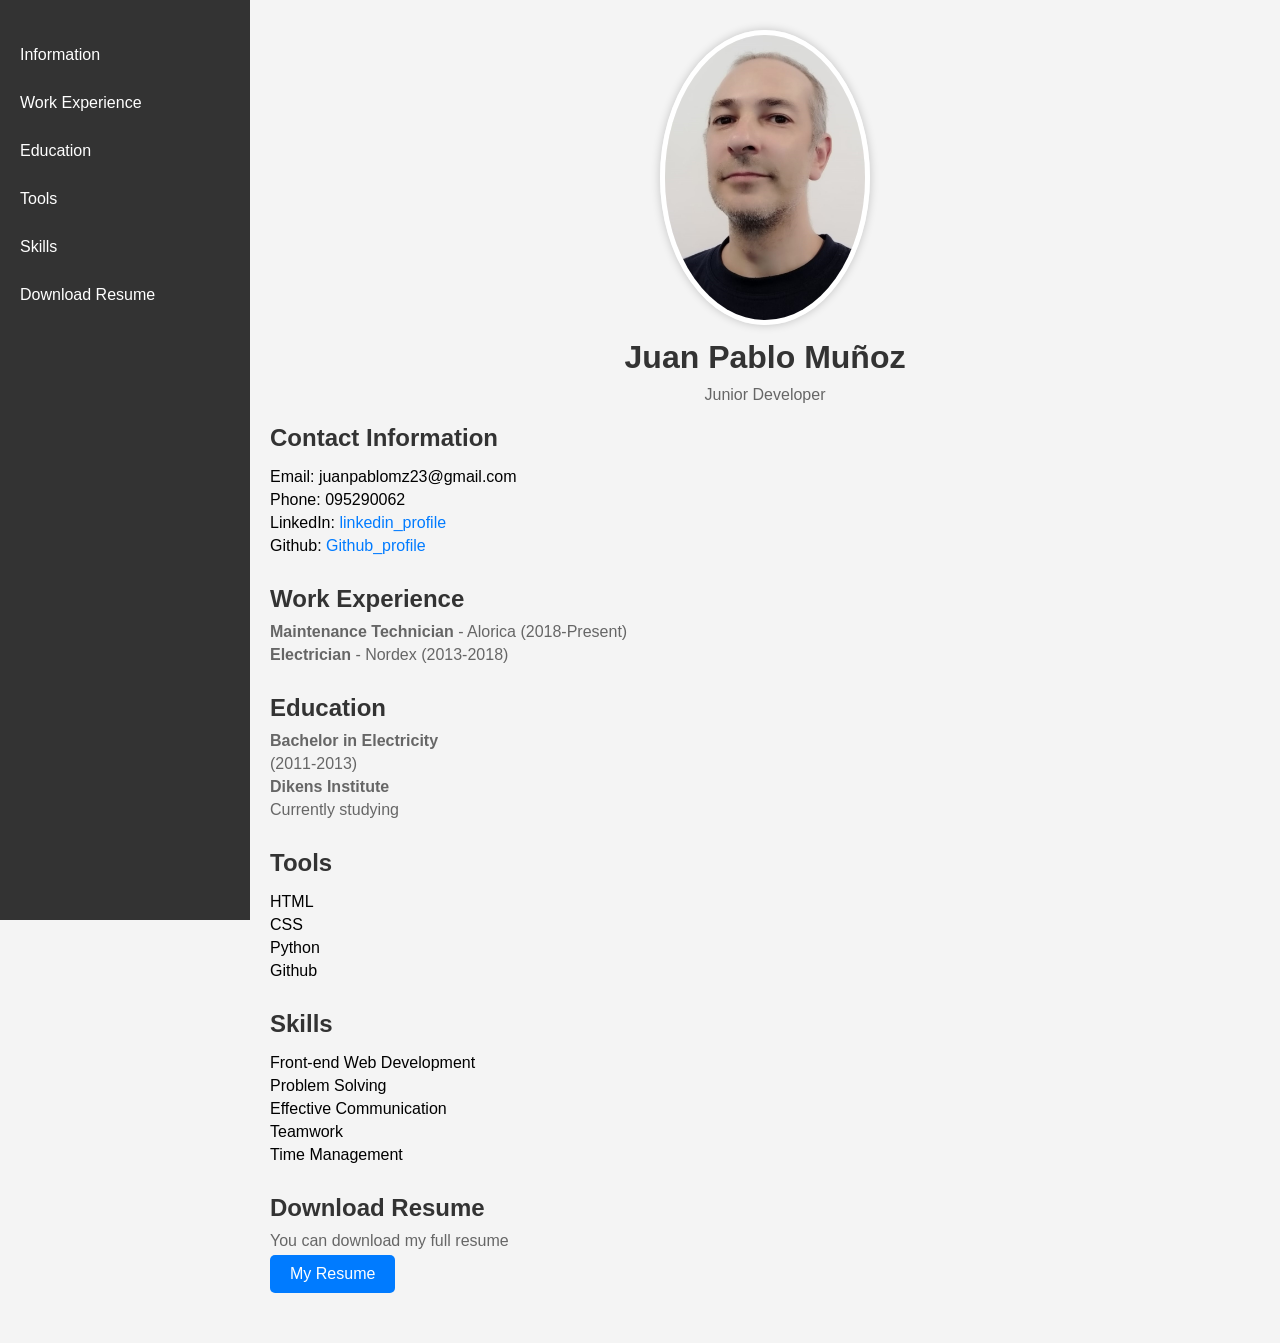
==== Resume_Web/Resume_cv.html @ 7fdb13d3 "cargando-cv" ====
<!DOCTYPE html>
<html lang="en">
<head>
    <meta charset="UTF-8">
    <meta name="viewport" content="width=device-width, initial-scale=1.0">
    <title>Curriculum Vitae</title>
    <link rel="icon" type="image/png" href="recursos/Captura2.PNG">
    <link rel="stylesheet" href="style.css">
    
    <script>
        function showText(buttonId) {
            const button = document.getElementById(buttonId);
            button.style.color = "#fff";
        }
        function hideText(buttonId) {
            const button = document.getElementById(buttonId);
            button.style.color = "";
        }
        
    </script>
</head>
<body>
    <nav class="navbar">
        <ul>
            <li><a id="infoBtn" href="#information" onmouseover="showText('infoBtn')" onmouseout="hideText('infoBtn')">Information</a></li>
            <li><a id="expBtn" href="#experience" onmouseover="showText('expBtn')" onmouseout="hideText('expBtn')">Work Experience</a></li>
            <li><a id="eduBtn" href="#education" onmouseover="showText('eduBtn')" onmouseout="hideText('eduBtn')">Education</a></li>
            <li><a id="toolsBtn" href="#tools" onmouseover="showText('toolsBtn')" onmouseout="hideText('toolsBtn')">Tools</a></li>
            <li><a id="skillsBtn" href="#skills" onmouseover="showText('skillsBtn')" onmouseout="hideText('skillsBtn')">Skills</a></li>
            <li><a id="dlBtn" href="#download" onmouseover="showText('dlBtn')" onmouseout="hideText('dlBtn')">Download Resume</a></li>
        </ul>
    </nav>
    <div class="container">
        <header>
            <img src="recursos/foto23.jpeg" alt="Your Photo" width="300">
            <h1>Juan Pablo Muñoz</h1>
            <p>Junior Developer</p>
        </header>
        <section class="section" id="information">
            <h2>Contact Information</h2>
            <ul>
                <li>Email: juanpablomz23@gmail.com</li>
                <li>Phone: 095290062</li>
                <li>LinkedIn: <a href="https://www.linkedin.com/in/juan-pablo-muñoz-1b82b7159">linkedin_profile</a></li>
                <li>Github: <a href="https://github.com/nabuco1123">Github_profile</a></li>
            </ul>
        </section>
        <section class="section" id="experience">
            <h2>Work Experience</h2>
            <p><strong>Maintenance Technician</strong> - Alorica (2018-Present)</p>
            <p><strong>Electrician</strong> - Nordex (2013-2018)</p>
            
        </section>
        <section class="section" id="education">
            <h2>Education</h2>
            <p><strong>Bachelor in Electricity</strong></p>
            <p>(2011-2013)</p>
            <p><strong>Dikens Institute</strong></p>
            <p>Currently studying</p>
        </section>
        <section class="section" id="tools">
            <h2>Tools</h2>
            <ul>
                <li>HTML</li>
                <li>CSS</li>
                <li>Python</li>
                <li>Github</li>
            </ul>
        </section>
        <section class="section" id="skills">
            <h2>Skills</h2>
            <ul>
                <li>Front-end Web Development</li>
                <li>Problem Solving</li>
                <li>Effective Communication</li>
                <li>Teamwork</li>
                <li>Time Management</li>
            </ul>
        </section>
        <section class="section" id="download">
            <h2>Download Resume</h2>
            <p>You can download my full resume</p>
            <a class="download-button" href="Archivo.rar" download>My Resume</a>
        </section>
    </div>

</body>
</html>
---- Resume_Web/style.css ----
body {
    font-family: Arial, sans-serif;
    margin: 0;
    padding: 0;
    background-color: #f4f4f4;
}
.navbar {
    height: 100vh;
    width: 250px;
    position: fixed;
    top: 0;
    left: 0;
    background-color: #333;
    color: #fff;
    padding-top: 20px;
}
.navbar ul {
    list-style: none;
    padding: 0;
}
.navbar li {
    margin-bottom: 10px;
}
.navbar a {
    display: block;
    padding: 10px 20px;
    text-decoration: none;
    color: #fff;
    transition: background-color 0.3s, padding 0.3s;
}
.navbar a:hover {
    background-color: #555;
    padding-left: 30px;
}
.container {
    margin-left: 250px;
    padding: 20px;
}
header {
    text-align: center;
    margin-bottom: 20px;
}
h1 {
    color: #333;
    margin: 10px 0;
}
p {
    color: #666;
    margin: 5px 0;
}
img {
    max-width: 200px;
    border-radius: 50%;
    margin-top: 10px;
    border: 5px solid #fff;
    box-shadow: 0px 0px 10px rgba(0, 0, 0, 0.2);
}
.section {
    margin-bottom: 30px;
}
h2 {
    color: #333;
    margin-bottom: 10px;
}
ul {
    list-style: none;
    padding: 0;
}
ul li {
    margin-bottom: 5px;
}
a {
    color: #007bff;
    text-decoration: none;
}
.download-button {
    display: inline-block;
    background-color: #007bff;
    color: #fff;
    padding: 10px 20px;
    border: none;
    border-radius: 5px;
    cursor: pointer;
    text-decoration: none;
}
footer {
    text-align: center;
    margin-top: 30px;
    color: #666;
}
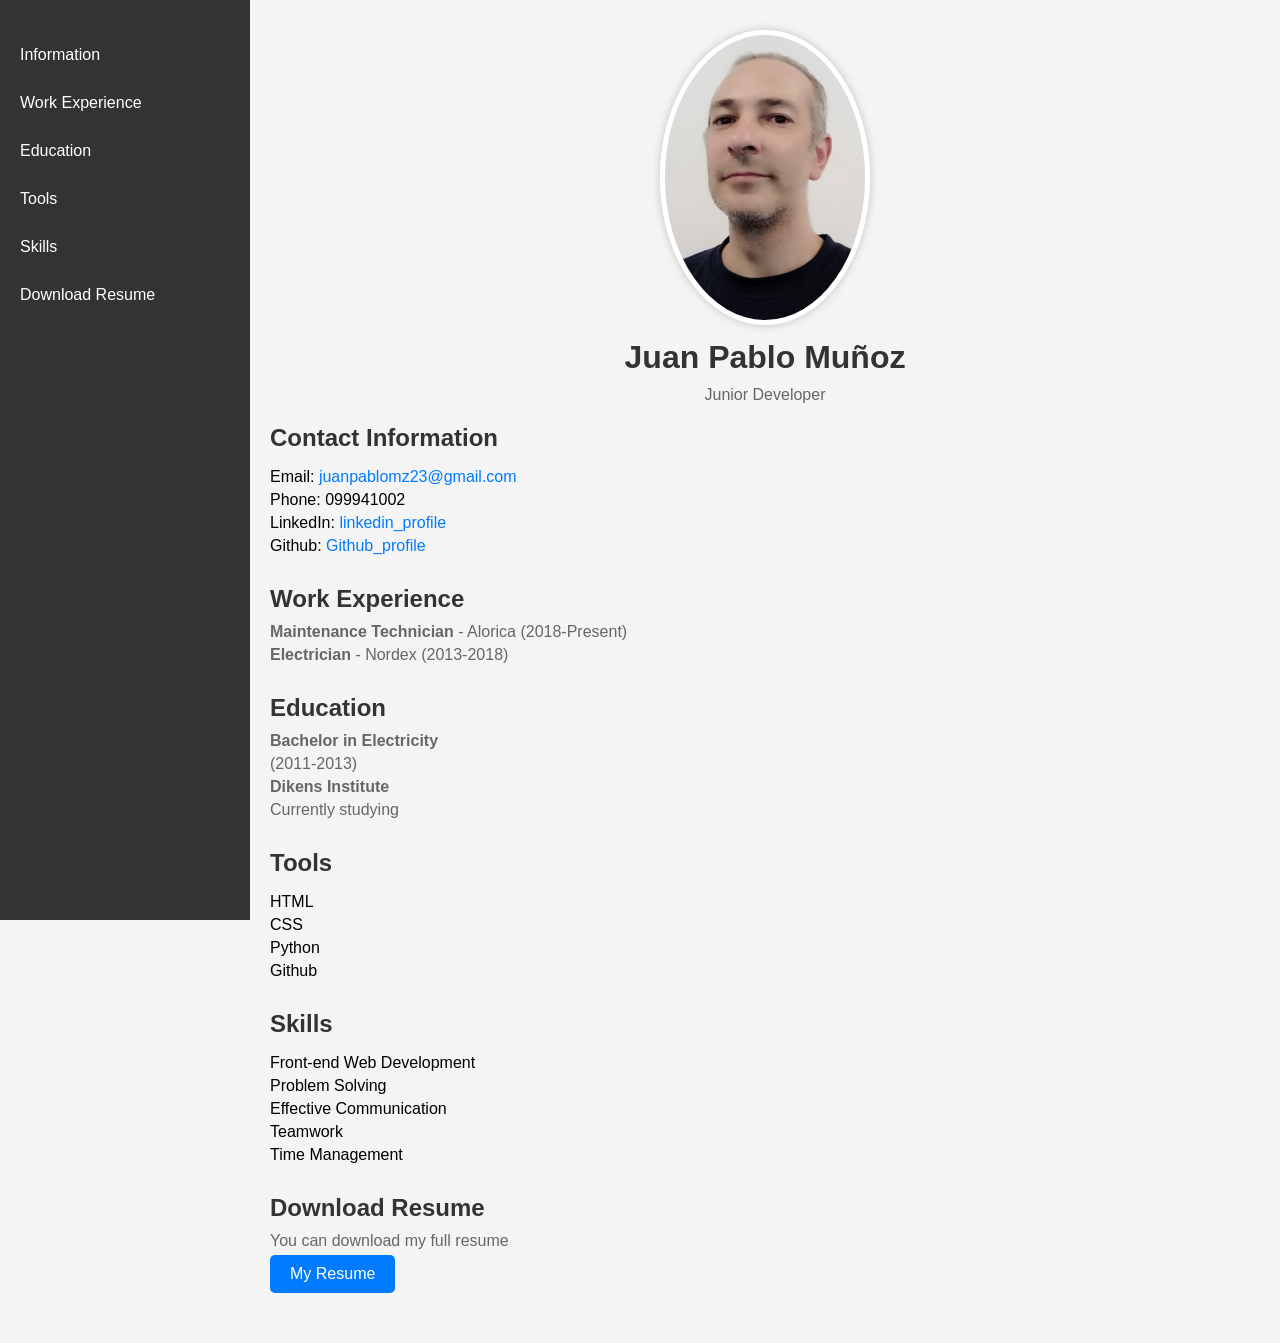
==== commit 919bd569: "feat: Make email clickable and update phone number This commit addresses two issues:  1.  Bug Fix: T" ====
--- a/Resume_Web/Resume_cv.html
+++ b/Resume_Web/Resume_cv.html
@@ -1,88 +1,88 @@
-<!DOCTYPE html>
-<html lang="en">
-<head>
-    <meta charset="UTF-8">
-    <meta name="viewport" content="width=device-width, initial-scale=1.0">
-    <title>Curriculum Vitae</title>
-    <link rel="icon" type="image/png" href="recursos/Captura2.PNG">
-    <link rel="stylesheet" href="style.css">
-    
-    <script>
-        function showText(buttonId) {
-            const button = document.getElementById(buttonId);
-            button.style.color = "#fff";
-        }
-        function hideText(buttonId) {
-            const button = document.getElementById(buttonId);
-            button.style.color = "";
-        }
-        
-    </script>
-</head>
-<body>
-    <nav class="navbar">
-        <ul>
-            <li><a id="infoBtn" href="#information" onmouseover="showText('infoBtn')" onmouseout="hideText('infoBtn')">Information</a></li>
-            <li><a id="expBtn" href="#experience" onmouseover="showText('expBtn')" onmouseout="hideText('expBtn')">Work Experience</a></li>
-            <li><a id="eduBtn" href="#education" onmouseover="showText('eduBtn')" onmouseout="hideText('eduBtn')">Education</a></li>
-            <li><a id="toolsBtn" href="#tools" onmouseover="showText('toolsBtn')" onmouseout="hideText('toolsBtn')">Tools</a></li>
-            <li><a id="skillsBtn" href="#skills" onmouseover="showText('skillsBtn')" onmouseout="hideText('skillsBtn')">Skills</a></li>
-            <li><a id="dlBtn" href="#download" onmouseover="showText('dlBtn')" onmouseout="hideText('dlBtn')">Download Resume</a></li>
-        </ul>
-    </nav>
-    <div class="container">
-        <header>
-            <img src="recursos/foto23.jpeg" alt="Your Photo" width="300">
-            <h1>Juan Pablo Muñoz</h1>
-            <p>Junior Developer</p>
-        </header>
-        <section class="section" id="information">
-            <h2>Contact Information</h2>
-            <ul>
-                <li>Email: juanpablomz23@gmail.com</li>
-                <li>Phone: 095290062</li>
-                <li>LinkedIn: <a href="https://www.linkedin.com/in/juan-pablo-muñoz-1b82b7159">linkedin_profile</a></li>
-                <li>Github: <a href="https://github.com/nabuco1123">Github_profile</a></li>
-            </ul>
-        </section>
-        <section class="section" id="experience">
-            <h2>Work Experience</h2>
-            <p><strong>Maintenance Technician</strong> - Alorica (2018-Present)</p>
-            <p><strong>Electrician</strong> - Nordex (2013-2018)</p>
-            
-        </section>
-        <section class="section" id="education">
-            <h2>Education</h2>
-            <p><strong>Bachelor in Electricity</strong></p>
-            <p>(2011-2013)</p>
-            <p><strong>Dikens Institute</strong></p>
-            <p>Currently studying</p>
-        </section>
-        <section class="section" id="tools">
-            <h2>Tools</h2>
-            <ul>
-                <li>HTML</li>
-                <li>CSS</li>
-                <li>Python</li>
-                <li>Github</li>
-            </ul>
-        </section>
-        <section class="section" id="skills">
-            <h2>Skills</h2>
-            <ul>
-                <li>Front-end Web Development</li>
-                <li>Problem Solving</li>
-                <li>Effective Communication</li>
-                <li>Teamwork</li>
-                <li>Time Management</li>
-            </ul>
-        </section>
-        <section class="section" id="download">
-            <h2>Download Resume</h2>
-            <p>You can download my full resume</p>
-            <a class="download-button" href="Archivo.rar" download>My Resume</a>
-        </section>
-    </div>
-
-</body>
-</html>
+<!DOCTYPE html>
+<html lang="en">
+<head>
+    <meta charset="UTF-8">
+    <meta name="viewport" content="width=device-width, initial-scale=1.0">
+    <title>Curriculum Vitae</title>
+    <link rel="icon" type="image/png" href="recursos/Captura2.PNG">
+    <link rel="stylesheet" href="style.css">
+
+    <script>
+        function showText(buttonId) {
+            const button = document.getElementById(buttonId);
+            button.style.color = "#fff";
+        }
+        function hideText(buttonId) {
+            const button = document.getElementById(buttonId);
+            button.style.color = "";
+        }
+
+    </script>
+</head>
+<body>
+    <nav class="navbar">
+        <ul>
+            <li><a id="infoBtn" href="#information" onmouseover="showText('infoBtn')" onmouseout="hideText('infoBtn')">Information</a></li>
+            <li><a id="expBtn" href="#experience" onmouseover="showText('expBtn')" onmouseout="hideText('expBtn')">Work Experience</a></li>
+            <li><a id="eduBtn" href="#education" onmouseover="showText('eduBtn')" onmouseout="hideText('eduBtn')">Education</a></li>
+            <li><a id="toolsBtn" href="#tools" onmouseover="showText('toolsBtn')" onmouseout="hideText('toolsBtn')">Tools</a></li>
+            <li><a id="skillsBtn" href="#skills" onmouseover="showText('skillsBtn')" onmouseout="hideText('skillsBtn')">Skills</a></li>
+            <li><a id="dlBtn" href="#download" onmouseover="showText('dlBtn')" onmouseout="hideText('dlBtn')">Download Resume</a></li>
+        </ul>
+    </nav>
+    <div class="container">
+        <header>
+            <img src="recursos/foto23.jpeg" alt="Your Photo" width="300">
+            <h1>Juan Pablo Muñoz</h1>
+            <p>Junior Developer</p>
+        </header>
+        <section class="section" id="information">
+            <h2>Contact Information</h2>
+            <ul>
+                <li>Email: <a href="mailto:juanpablomz23@gmail.com">juanpablomz23@gmail.com</a></li>
+                <li>Phone: 099941002</li>
+                <li>LinkedIn: <a href="https://www.linkedin.com/in/juan-pablo-muñoz-1b82b7159">linkedin_profile</a></li>
+                <li>Github: <a href="https://github.com/nabuco1123">Github_profile</a></li>
+            </ul>
+        </section>
+        <section class="section" id="experience">
+            <h2>Work Experience</h2>
+            <p><strong>Maintenance Technician</strong> - Alorica (2018-Present)</p>
+            <p><strong>Electrician</strong> - Nordex (2013-2018)</p>
+
+        </section>
+        <section class="section" id="education">
+            <h2>Education</h2>
+            <p><strong>Bachelor in Electricity</strong></p>
+            <p>(2011-2013)</p>
+            <p><strong>Dikens Institute</strong></p>
+            <p>Currently studying</p>
+        </section>
+        <section class="section" id="tools">
+            <h2>Tools</h2>
+            <ul>
+                <li>HTML</li>
+                <li>CSS</li>
+                <li>Python</li>
+                <li>Github</li>
+            </ul>
+        </section>
+        <section class="section" id="skills">
+            <h2>Skills</h2>
+            <ul>
+                <li>Front-end Web Development</li>
+                <li>Problem Solving</li>
+                <li>Effective Communication</li>
+                <li>Teamwork</li>
+                <li>Time Management</li>
+            </ul>
+        </section>
+        <section class="section" id="download">
+            <h2>Download Resume</h2>
+            <p>You can download my full resume</p>
+            <a class="download-button" href="Archivo.rar" download>My Resume</a>
+        </section>
+    </div>
+
+</body>
+</html>
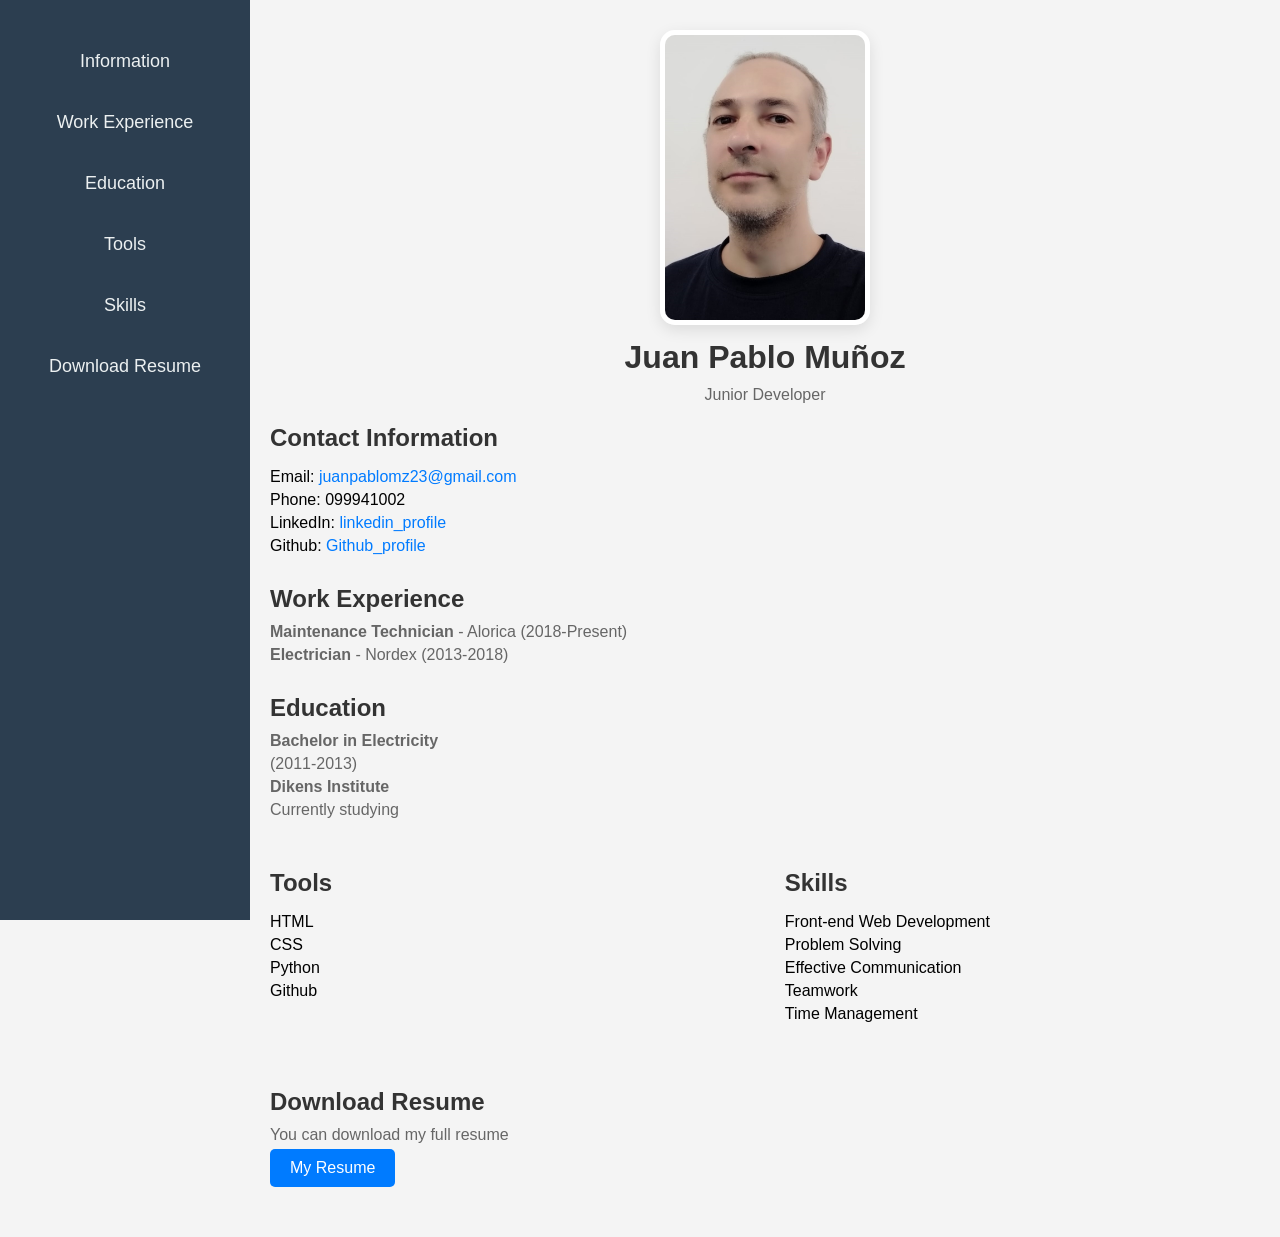
==== commit 1d38d3cd: "feat: Redesign resume layout and profile picture This commit redesigns the resume layout and restyle" ====
--- a/Resume_Web/Resume_cv.html
+++ b/Resume_Web/Resume_cv.html
@@ -58,25 +58,27 @@
             <p><strong>Dikens Institute</strong></p>
             <p>Currently studying</p>
         </section>
-        <section class="section" id="tools">
-            <h2>Tools</h2>
-            <ul>
-                <li>HTML</li>
-                <li>CSS</li>
-                <li>Python</li>
-                <li>Github</li>
-            </ul>
-        </section>
-        <section class="section" id="skills">
-            <h2>Skills</h2>
-            <ul>
-                <li>Front-end Web Development</li>
-                <li>Problem Solving</li>
-                <li>Effective Communication</li>
-                <li>Teamwork</li>
-                <li>Time Management</li>
-            </ul>
-        </section>
+        <div class="side-by-side">
+            <section class="section" id="tools">
+                <h2>Tools</h2>
+                <ul>
+                    <li>HTML</li>
+                    <li>CSS</li>
+                    <li>Python</li>
+                    <li>Github</li>
+                </ul>
+            </section>
+            <section class="section" id="skills">
+                <h2>Skills</h2>
+                <ul>
+                    <li>Front-end Web Development</li>
+                    <li>Problem Solving</li>
+                    <li>Effective Communication</li>
+                    <li>Teamwork</li>
+                    <li>Time Management</li>
+                </ul>
+            </section>
+        </div>
         <section class="section" id="download">
             <h2>Download Resume</h2>
             <p>You can download my full resume</p>
--- a/Resume_Web/style.css
+++ b/Resume_Web/style.css
@@ -1,90 +1,99 @@
-body {
-    font-family: Arial, sans-serif;
-    margin: 0;
-    padding: 0;
-    background-color: #f4f4f4;
-}
-.navbar {
-    height: 100vh;
-    width: 250px;
-    position: fixed;
-    top: 0;
-    left: 0;
-    background-color: #333;
-    color: #fff;
-    padding-top: 20px;
-}
-.navbar ul {
-    list-style: none;
-    padding: 0;
-}
-.navbar li {
-    margin-bottom: 10px;
-}
-.navbar a {
-    display: block;
-    padding: 10px 20px;
-    text-decoration: none;
-    color: #fff;
-    transition: background-color 0.3s, padding 0.3s;
-}
-.navbar a:hover {
-    background-color: #555;
-    padding-left: 30px;
-}
-.container {
-    margin-left: 250px;
-    padding: 20px;
-}
-header {
-    text-align: center;
-    margin-bottom: 20px;
-}
-h1 {
-    color: #333;
-    margin: 10px 0;
-}
-p {
-    color: #666;
-    margin: 5px 0;
-}
-img {
-    max-width: 200px;
-    border-radius: 50%;
-    margin-top: 10px;
-    border: 5px solid #fff;
-    box-shadow: 0px 0px 10px rgba(0, 0, 0, 0.2);
-}
-.section {
-    margin-bottom: 30px;
-}
-h2 {
-    color: #333;
-    margin-bottom: 10px;
-}
-ul {
-    list-style: none;
-    padding: 0;
-}
-ul li {
-    margin-bottom: 5px;
-}
-a {
-    color: #007bff;
-    text-decoration: none;
-}
-.download-button {
-    display: inline-block;
-    background-color: #007bff;
-    color: #fff;
-    padding: 10px 20px;
-    border: none;
-    border-radius: 5px;
-    cursor: pointer;
-    text-decoration: none;
-}
-footer {
-    text-align: center;
-    margin-top: 30px;
-    color: #666;
-}
+body {
+    font-family: Arial, sans-serif;
+    margin: 0;
+    padding: 0;
+    background-color: #f4f4f4;
+}
+.navbar {
+    height: 100vh;
+    width: 250px;
+    position: fixed;
+    top: 0;
+    left: 0;
+    background-color: #2c3e50;
+    color: #fff;
+    padding-top: 20px;
+}
+.navbar ul {
+    list-style: none;
+    padding: 0;
+    text-align: center;
+}
+.navbar li {
+    margin-bottom: 10px;
+}
+.navbar a {
+    display: block;
+    padding: 15px 20px;
+    text-decoration: none;
+    color: #ecf0f1;
+    font-size: 18px;
+    transition: background-color 0.3s, color 0.3s;
+}
+.navbar a:hover {
+    background-color: #34495e;
+    color: #ffffff;
+}
+.container {
+    margin-left: 250px;
+    padding: 20px;
+}
+header {
+    text-align: center;
+    margin-bottom: 20px;
+}
+h1 {
+    color: #333;
+    margin: 10px 0;
+}
+p {
+    color: #666;
+    margin: 5px 0;
+}
+img {
+    max-width: 200px;
+    border-radius: 15px;
+    margin-top: 10px;
+    border: 5px solid #fff;
+    box-shadow: 0px 5px 15px rgba(0, 0, 0, 0.1);
+}
+.section {
+    margin-bottom: 30px;
+}
+h2 {
+    color: #333;
+    margin-bottom: 10px;
+}
+ul {
+    list-style: none;
+    padding: 0;
+}
+ul li {
+    margin-bottom: 5px;
+}
+a {
+    color: #007bff;
+    text-decoration: none;
+}
+.download-button {
+    display: inline-block;
+    background-color: #007bff;
+    color: #fff;
+    padding: 10px 20px;
+    border: none;
+    border-radius: 5px;
+    cursor: pointer;
+    text-decoration: none;
+}
+footer {
+    text-align: center;
+    margin-top: 30px;
+    color: #666;
+}
+.side-by-side {
+    display: flex;
+    justify-content: space-between;
+}
+.side-by-side .section {
+    width: 48%;
+}
